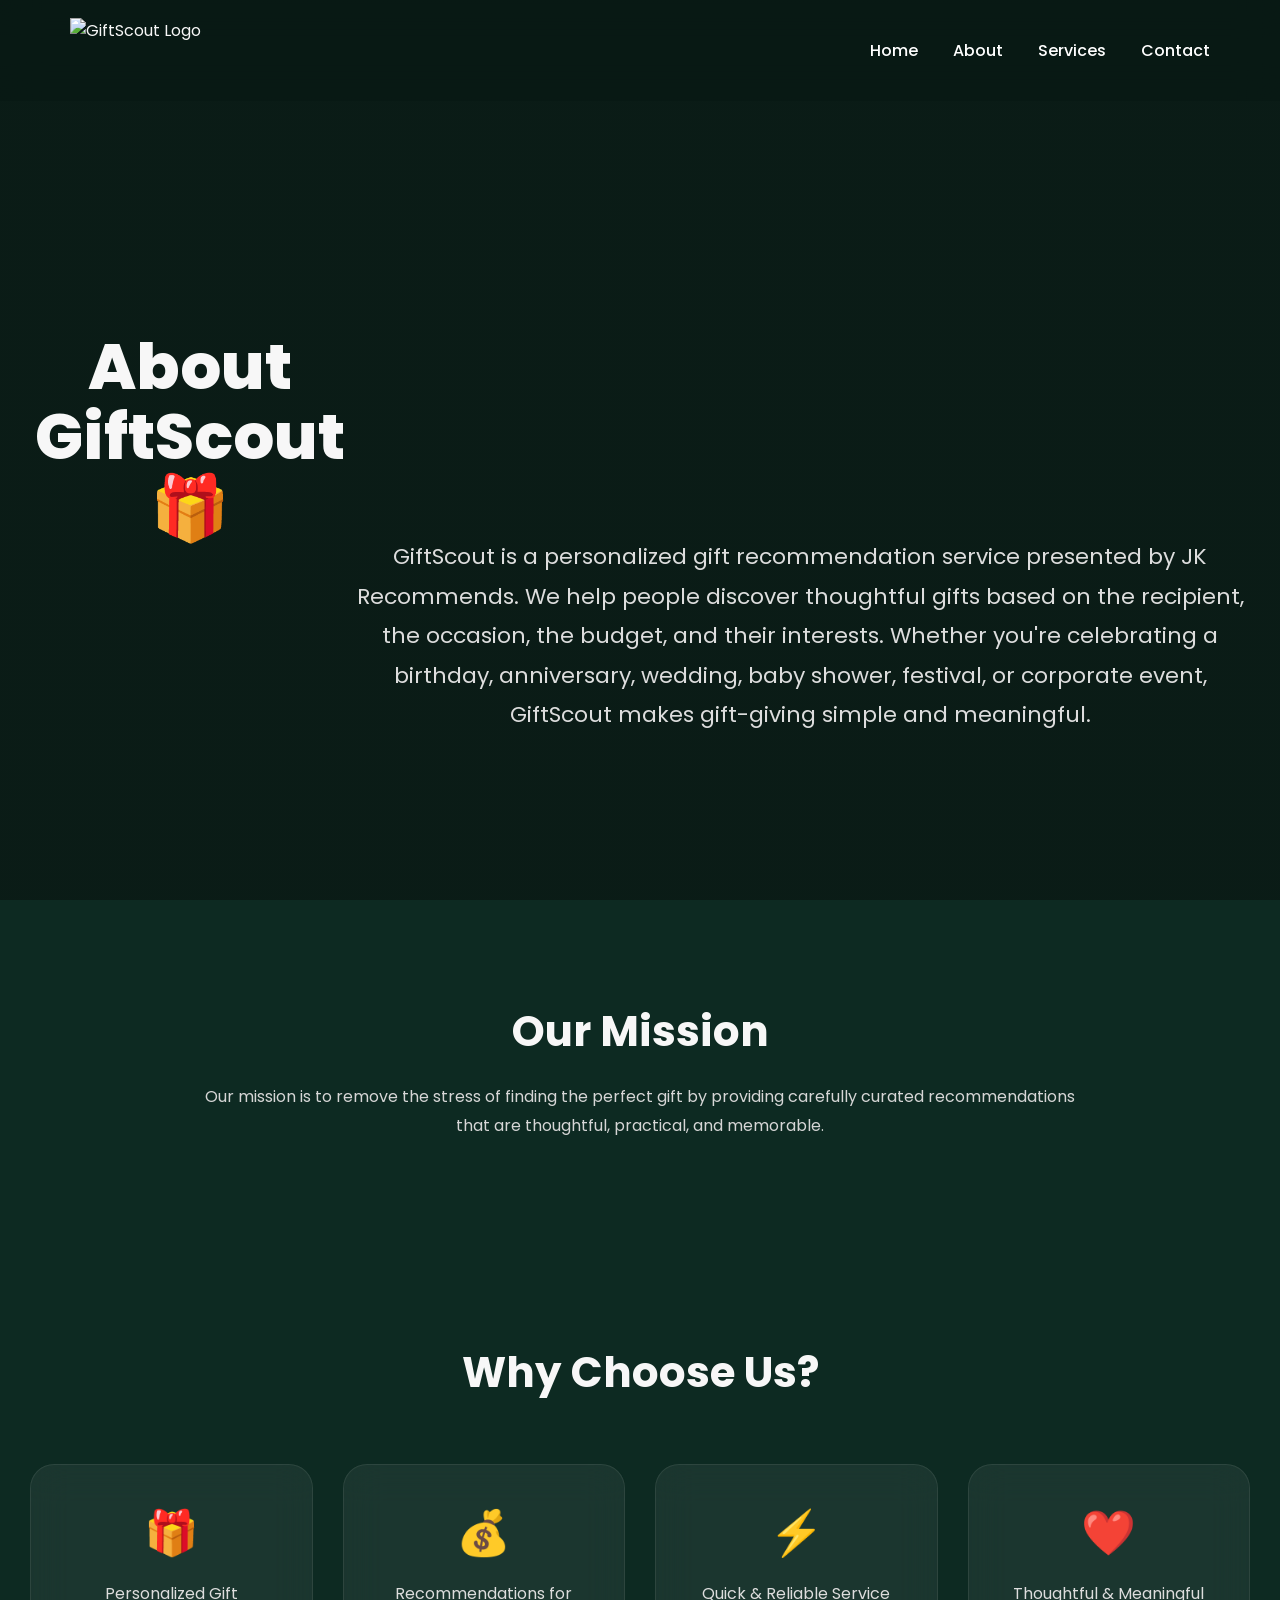
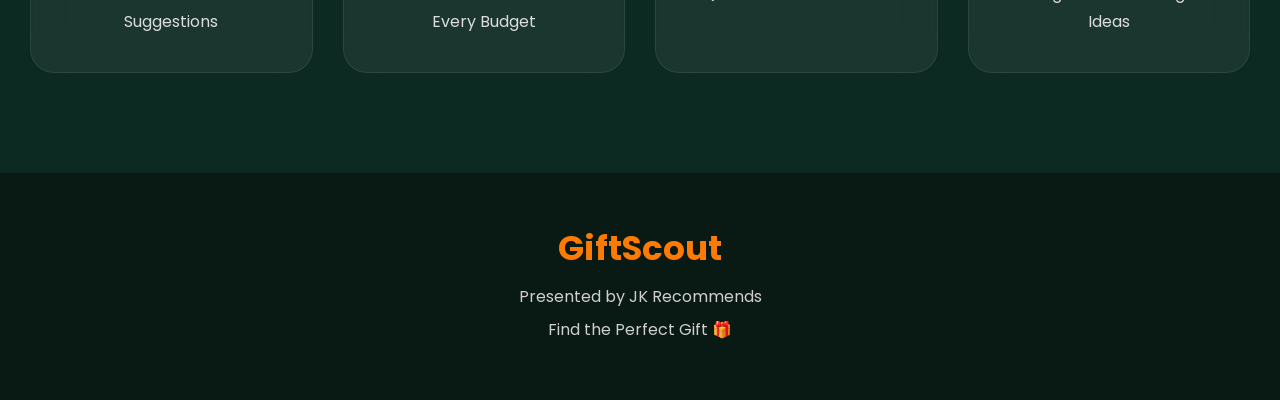
==== about.html @ 5c90c334 "Create about.html" ====
<!DOCTYPE html>
<html lang="en">
<head>
<meta charset="UTF-8">
<meta name="viewport" content="width=device-width, initial-scale=1.0">
<title>About | GiftScout</title>

<link rel="stylesheet" href="css/style.css">
<link href="https://fonts.googleapis.com/css2?family=Poppins:wght@300;400;600;700&display=swap" rel="stylesheet">
</head>

<body>

<header>
<nav class="navbar">

<div class="logo">
<img src="images/logo.png" alt="GiftScout Logo">
</div>

<ul>
<li><a href="index.html">Home</a></li>
<li><a href="about.html">About</a></li>
<li><a href="services.html">Services</a></li>
<li><a href="contact.html">Contact</a></li>
</ul>

</nav>
</header>

<section class="hero">

<h1>About GiftScout 🎁</h1>

<p>

GiftScout is a personalized gift recommendation service presented by JK Recommends.

We help people discover thoughtful gifts based on the recipient, the occasion, the budget, and their interests.

Whether you're celebrating a birthday, anniversary, wedding, baby shower, festival, or corporate event, GiftScout makes gift-giving simple and meaningful.

</p>

</section>

<section>

<h2>Our Mission</h2>

<p>

Our mission is to remove the stress of finding the perfect gift by providing carefully curated recommendations that are thoughtful, practical, and memorable.

</p>

</section>

<section>

<h2>Why Choose Us?</h2>

<div class="cards">

<div class="card">
<h3>🎁</h3>
<p>Personalized Gift Suggestions</p>
</div>

<div class="card">
<h3>💰</h3>
<p>Recommendations for Every Budget</p>
</div>

<div class="card">
<h3>⚡</h3>
<p>Quick & Reliable Service</p>
</div>

<div class="card">
<h3>❤️</h3>
<p>Thoughtful & Meaningful Ideas</p>
</div>

</div>

</section>

<footer>

<h3>GiftScout</h3>

<p>Presented by JK Recommends</p>

<p>Find the Perfect Gift 🎁</p>

</footer>

<script src="js/script.js"></script>

</body>
</html>
---- css/style.css ----
/* ===========================
   GiftScout Premium Theme
=========================== */

*{
margin:0;
padding:0;
box-sizing:border-box;
scroll-behavior:smooth;
}

:root{

--primary:#ff7a00;
--secondary:#ffffff;
--dark:#0d2a22;
--card:#16392f;
--text:#f7f7f7;
--grey:#d8d8d8;

}

body{

font-family:'Poppins',sans-serif;
background:var(--dark);
color:var(--text);
overflow-x:hidden;

}

a{

text-decoration:none;
color:white;

}

img{

max-width:100%;
display:block;

}

/* ===========================
Navigation
=========================== */

header{

position:fixed;
top:0;
left:0;
width:100%;
background:rgba(9,25,21,.85);
backdrop-filter:blur(20px);
z-index:999;

}

.navbar{

max-width:1200px;
margin:auto;

display:flex;

justify-content:space-between;

align-items:center;

padding:18px 30px;

}

.logo img{

height:65px;

}

.navbar ul{

display:flex;

list-style:none;

gap:35px;

}

.navbar li a{

font-weight:500;

transition:.3s;

}

.navbar li a:hover{

color:var(--primary);

}

.btn{

background:var(--primary);

padding:14px 28px;

border-radius:50px;

font-weight:600;

transition:.3s;

}

.btn:hover{

transform:translateY(-3px);

box-shadow:0 15px 35px rgba(255,122,0,.35);

}

/* ===========================
Hero
=========================== */

.hero{

min-height:100vh;

display:flex;

align-items:center;

justify-content:center;

padding:120px 30px;

text-align:center;

background:

linear-gradient(rgba(10,26,21,.90),

rgba(10,26,21,.90)),

url("../images/hero.jpg");

background-size:cover;

background-position:center;

}

.hero-content{

max-width:850px;

}

.hero h4{

color:var(--primary);

font-size:18px;

margin-bottom:15px;

}

.hero h1{

font-size:64px;

font-weight:800;

line-height:1.1;

margin-bottom:25px;

}

.hero p{

font-size:22px;

color:#dddddd;

line-height:1.8;

margin-bottom:45px;

}

.hero-buttons{

display:flex;

justify-content:center;

gap:20px;

flex-wrap:wrap;

}

.primary-btn{

background:var(--primary);

padding:18px 42px;

border-radius:50px;

font-size:18px;

font-weight:600;

transition:.35s;

}

.primary-btn:hover{

transform:translateY(-4px);

box-shadow:0 18px 35px rgba(255,122,0,.35);

}

.secondary-btn{

border:2px solid white;

padding:18px 42px;

border-radius:50px;

transition:.35s;

}

.secondary-btn:hover{

background:white;

color:#111;

}

/* ===========================
Sections
=========================== */

section{

padding:100px 30px;

}

section h2{

text-align:center;

font-size:42px;

margin-bottom:20px;

}

section p{

max-width:900px;

margin:auto;

text-align:center;

line-height:1.8;

color:#d6d6d6;

}

/* ===========================
Cards
=========================== */

.cards{

display:grid;

grid-template-columns:repeat(auto-fit,minmax(220px,1fr));

gap:30px;

margin-top:60px;

}

.card{

background:rgba(255,255,255,.06);

border:1px solid rgba(255,255,255,.08);

border-radius:24px;

padding:35px;

backdrop-filter:blur(18px);

transition:.35s;

text-align:center;

}

.card:hover{

transform:translateY(-10px);

border-color:var(--primary);

box-shadow:0 20px 40px rgba(0,0,0,.3);

}

.card h3{

font-size:44px;

color:var(--primary);

margin-bottom:15px;

}

.card p{

color:#ddd;

}
/* ===========================
Gift Recommendation Form
=========================== */

#gift-form{
    max-width:900px;
    margin:auto;
}

#giftForm{
    display:flex;
    flex-direction:column;
    gap:18px;
    margin-top:40px;
}

#giftForm input,
#giftForm textarea{
    padding:18px;
    border:none;
    border-radius:16px;
    background:#ffffff10;
    color:#fff;
    font-size:16px;
    outline:none;
    border:1px solid rgba(255,255,255,.08);
}

#giftForm textarea{
    min-height:150px;
    resize:vertical;
}

#giftForm button{
    background:#ff7a00;
    color:#fff;
    border:none;
    padding:18px;
    border-radius:50px;
    font-size:18px;
    font-weight:600;
    cursor:pointer;
    transition:.3s;
}

#giftForm button:hover{
    transform:translateY(-4px);
    box-shadow:0 15px 30px rgba(255,122,0,.35);
}

/* ===========================
Contact
=========================== */

.contact{
    text-align:center;
}

.contact p{
    margin:12px 0;
    font-size:18px;
}

/* ===========================
Footer
=========================== */

footer{
    background:#091914;
    text-align:center;
    padding:50px 20px;
}

footer h3{
    color:#ff7a00;
    font-size:34px;
    margin-bottom:10px;
}

footer p{
    color:#cfcfcf;
    margin:8px 0;
}

/* ===========================
Responsive
=========================== */

@media(max-width:900px){

.navbar{
    flex-direction:column;
    gap:20px;
}

.navbar ul{
    flex-wrap:wrap;
    justify-content:center;
    gap:18px;
}

.hero h1{
    font-size:42px;
}

.hero p{
    font-size:18px;
}

.hero-buttons{
    flex-direction:column;
}

section{
    padding:70px 20px;
}

section h2{
    font-size:34px;
}

}

@media(max-width:600px){

.hero{
    padding-top:150px;
}

.hero h1{
    font-size:34px;
}

.logo img{
    height:52px;
}

.btn,
.primary-btn,
.secondary-btn{
    width:100%;
    text-align:center;
}

.cards{
    grid-template-columns:1fr;
}

}
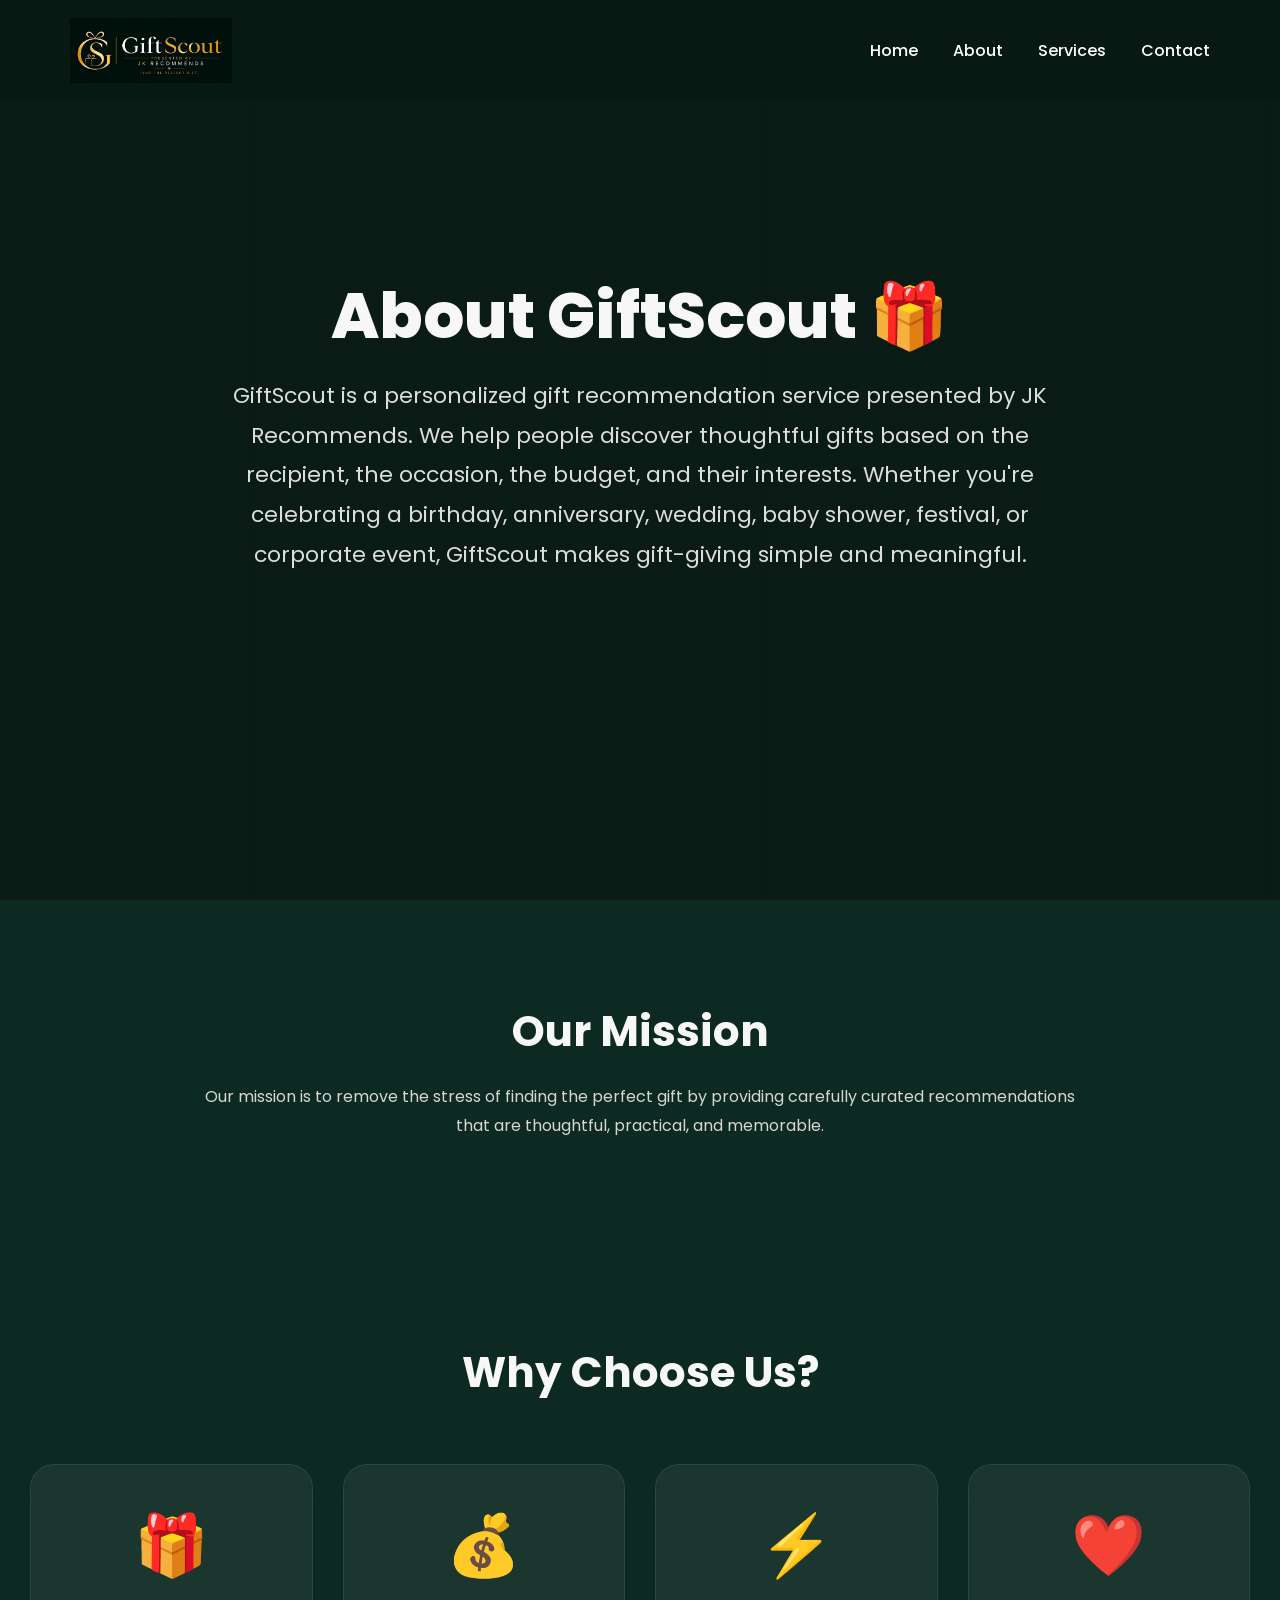
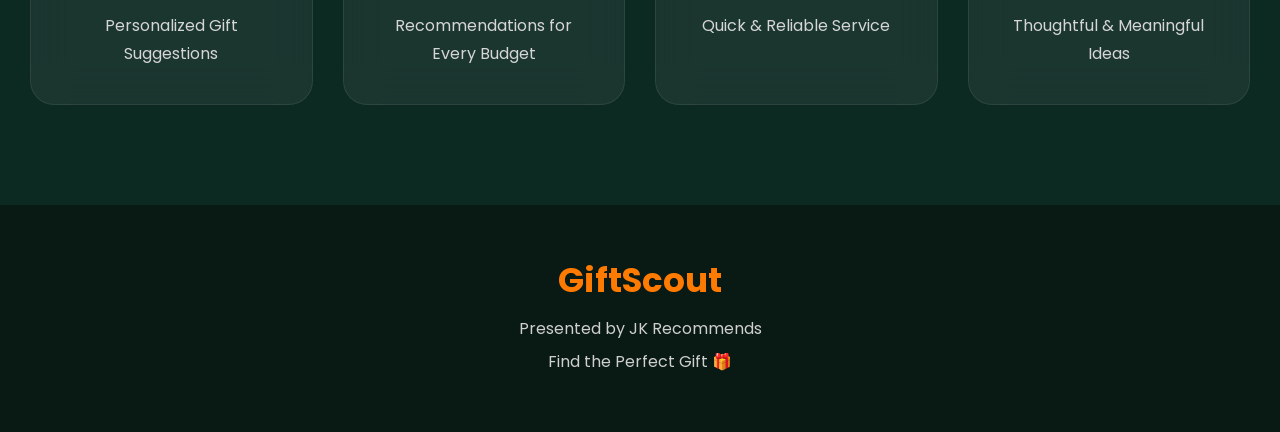
==== commit 96a713fe: "Update about.html" ====
--- a/about.html
+++ b/about.html
@@ -29,19 +29,13 @@
 </header>
 
 <section class="hero">
+    <div class="hero-content">
+        <h1>About GiftScout 🎁</h1>
 
-<h1>About GiftScout 🎁</h1>
-
-<p>
-
-GiftScout is a personalized gift recommendation service presented by JK Recommends.
-
-We help people discover thoughtful gifts based on the recipient, the occasion, the budget, and their interests.
-
-Whether you're celebrating a birthday, anniversary, wedding, baby shower, festival, or corporate event, GiftScout makes gift-giving simple and meaningful.
-
-</p>
-
+        <p>
+            GiftScout is a personalized gift recommendation service presented by JK Recommends. We help people discover thoughtful gifts based on the recipient, the occasion, the budget, and their interests. Whether you're celebrating a birthday, anniversary, wedding, baby shower, festival, or corporate event, GiftScout makes gift-giving simple and meaningful.
+        </p>
+    </div>
 </section>
 
 <section>
--- a/css/style.css
+++ b/css/style.css
@@ -314,6 +314,8 @@
 
 padding:35px;
 
+min-height:220px;
+
 backdrop-filter:blur(18px);
 
 transition:.35s;
@@ -333,19 +335,17 @@
 }
 
 .card h3{
-
-font-size:44px;
-
-color:var(--primary);
-
-margin-bottom:15px;
-
-}
-
-.card p{
-
-color:#ddd;
-
+    font-size:60px;
+    font-weight:800;
+    color:var(--primary);
+    margin-bottom:22px;
+}
+
+.steps .card p{
+    color:#fff;
+    font-size:24px !important;
+    font-weight:700;
+    line-height:1.5;
 }
 /* ===========================
 Gift Recommendation Form
@@ -405,11 +405,53 @@
     text-align:center;
 }
 
-.contact p{
-    margin:12px 0;
-    font-size:18px;
-}
-
+.contact-grid{
+    display:grid;
+    grid-template-columns:repeat(auto-fit,minmax(280px,1fr));
+    gap:30px;
+    max-width:1100px;
+    margin:50px auto;
+}
+
+.contact-card{
+    background:#171717;
+    border:1px solid rgba(255,136,0,.25);
+    border-radius:20px;
+    padding:35px 25px;
+    text-align:center;
+    transition:.3s;
+}
+
+.contact-card:hover{
+    transform:translateY(-8px);
+    border-color:#ff8800;
+}
+
+.contact-card i{
+    font-size:48px;
+    margin-bottom:18px;
+}
+
+.contact-card:nth-child(1) i{color:#25D366;}
+.contact-card:nth-child(2) i{color:#ff8800;}
+.contact-card:nth-child(3) i{color:#E4405F;}
+
+.contact-card h3{
+    color:#ff8800;
+    font-size:30px;
+    margin-bottom:15px;
+}
+
+.contact-card p{
+    color:#ddd;
+    margin-bottom:20px;
+}
+
+.contact-card .primary-btn{
+    display:inline-block;
+    width:auto;
+    padding:14px 30px;
+}
 /* ===========================
 Footer
 =========================== */
@@ -491,8 +533,294 @@
     text-align:center;
 }
 
+.steps .card h3{
+    font-size:56px !important;
+}
+
+.steps .card p{
+    font-size:26px !important;
+    font-weight:700 !important;
+    color:#fff !important;
+    line-height:1.4;
+}
+
 .cards{
     grid-template-columns:1fr;
 }
 
 }
+.trust-section{
+padding:80px 20px;
+text-align:center;
+background:#111;
+}
+
+.trust-box{
+max-width:700px;
+margin:auto;
+background:#171717;
+padding:40px;
+border-radius:20px;
+border:1px solid rgba(255,136,0,.25);
+box-shadow:0 12px 30px rgba(255,136,0,.08);
+}
+
+.trust-box h3{
+font-size:42px;
+color:#ff8800;
+margin-bottom:10px;
+}
+
+.trust-box p{
+color:#d0d0d0;
+margin-bottom:25px;
+}
+
+.review-btn{
+display:inline-block;
+padding:14px 28px;
+background:#ff8800;
+color:#fff;
+text-decoration:none;
+border-radius:12px;
+font-weight:bold;
+transition:.3s;
+}
+
+.review-btn:hover{
+background:#ffa126;
+}
+.footer-links{
+    margin-top:25px;
+    display:flex;
+    flex-wrap:wrap;
+    justify-content:center;
+    gap:15px;
+}
+
+.footer-links a{
+    color:#ff8800;
+    text-decoration:none;
+    font-size:15px;
+    transition:.3s;
+}
+
+.footer-links a:hover{
+    color:#ffffff;
+}
+.copyright{
+    margin-top:20px;
+    font-size:14px;
+    color:#999;
+}
+.rating-box{
+    text-align:center;
+    margin:25px 0;
+}
+
+.rating-title{
+    color:#ffffff;
+    font-size:18px;
+    font-weight:600;
+    margin-bottom:15px;
+}
+
+.star-rating{
+    display:flex;
+    justify-content:center;
+    flex-direction:row-reverse;
+    gap:8px;
+}
+
+.star-rating input{
+    display:none;
+}
+
+.star-rating label{
+    font-size:42px;
+    color:#555;
+    cursor:pointer;
+    transition:.2s;
+}
+
+.star-rating label:hover,
+.star-rating label:hover ~ label{
+    color:#ffb400;
+}
+
+.star-rating input:checked ~ label{
+    color:#ffb400;
+}
+/* ===========================
+Homepage Reviews Slider
+=========================== */
+
+.homepage-reviews{
+    padding:80px 20px;
+    background:#101010;
+    overflow:hidden;
+}
+
+.homepage-reviews h2{
+    text-align:center;
+    margin-bottom:35px;
+    font-size:42px;
+}
+
+.review-slider{
+    overflow:hidden;
+    width:100%;
+    position:relative;
+}
+
+.review-track{
+    display:flex;
+    gap:20px;
+    width:max-content;
+    animation:scrollReviews 35s linear infinite;
+}
+
+.review-track:hover{
+    animation-play-state:paused;
+}
+
+.home-review-card{
+    width:320px;
+    background:#171717;
+    border-left:5px solid #ff8800;
+    border-radius:18px;
+    padding:22px;
+    box-shadow:0 12px 30px rgba(0,0,0,.35);
+    flex-shrink:0;
+}
+
+.home-review-card h3{
+    color:#fff;
+    font-size:20px;
+    margin-bottom:8px;
+}
+
+.home-review-card small{
+    color:#ff8800;
+    display:block;
+    margin-bottom:12px;
+    font-weight:bold;
+}
+
+.home-review-card .stars{
+    color:#ffd54a;
+    font-size:22px;
+    margin-bottom:12px;
+}
+
+.home-review-card p{
+    color:#ddd;
+    line-height:1.6;
+}
+
+@keyframes scrollReviews{
+
+    from{
+        transform:translateX(0);
+    }
+
+    to{
+        transform:translateX(-50%);
+    }
+
+}
+/* Homepage Review Slider */
+
+.homepage-reviews{
+    padding:80px 0;
+    background:#111;
+    overflow:hidden;
+}
+
+.homepage-reviews h2{
+    text-align:center;
+    margin-bottom:35px;
+}
+
+.review-slider{
+    width:100%;
+    overflow:hidden;
+}
+
+.review-track{
+    display:flex;
+    gap:20px;
+    width:max-content;
+    animation:scrollReviews 25s linear infinite;
+}
+
+.review-track:hover{
+    animation-play-state:paused;
+}
+
+.home-review-card{
+    min-width:320px;
+    max-width:320px;
+    background:#1b1b1b;
+    border-left:4px solid #ff8800;
+    border-radius:16px;
+    padding:22px;
+    box-shadow:0 10px 25px rgba(0,0,0,.35);
+}
+
+.home-review-card .stars{
+    color:#ffb400;
+    font-size:20px;
+    margin-bottom:10px;
+}
+
+.home-review-card h3{
+    color:#fff;
+    margin-bottom:6px;
+}
+
+.home-review-card small{
+    color:#ff8800;
+    display:block;
+    margin-bottom:12px;
+}
+
+.home-review-card p{
+    color:#ddd;
+    line-height:1.6;
+}
+
+@keyframes scrollReviews{
+    from{
+        transform:translateX(0);
+    }
+    to{
+        transform:translateX(-50%);
+    }
+}
+.back-home-container{
+    margin:40px auto 20px;
+    max-width:900px;
+    padding:0 20px;
+}
+
+.back-home-btn{
+    display:inline-block !important;
+    background:#ff8800 !important;
+    color:#fff !important;
+    padding:12px 28px;
+    border-radius:12px;
+    font-weight:600;
+    text-decoration:none;
+    box-shadow:0 8px 20px rgba(255,136,0,.35);
+}
+.steps .card h3{
+    font-size:56px !important;
+}
+
+.steps .card p{
+    font-size:24px !important;
+    font-weight:700 !important;
+    color:#fff !important;
+    line-height:1.5 !important;
+}
